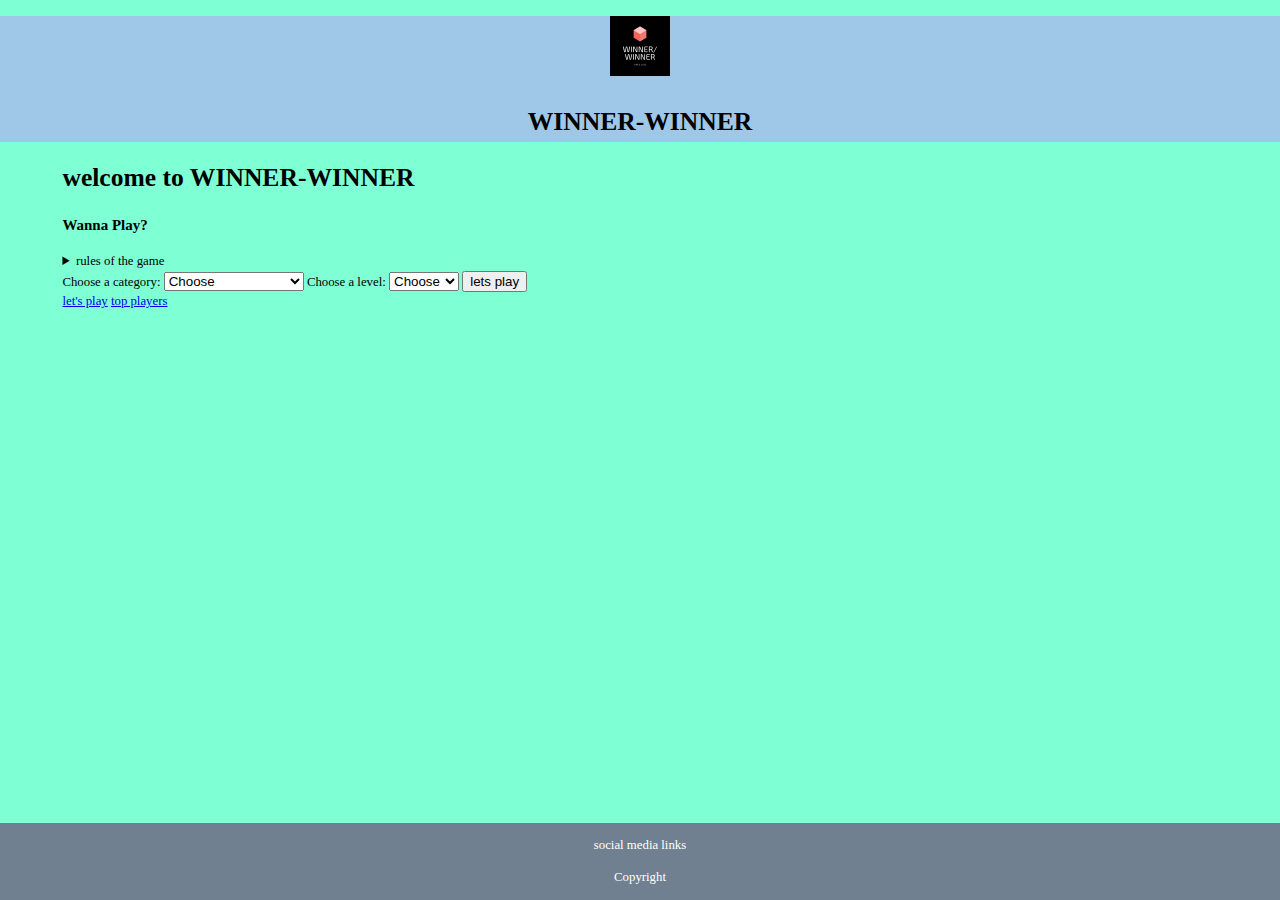
==== index.html @ b1420df2 "added main javascript game logic" ====
<!DOCTYPE html>
<html lang="en">

<head>
    <meta charset="UTF-8">
    <meta http-equiv="X-UA-Compatible" content="IE=edge">
    <meta name="viewport" content="width=device-width, initial-scale=1.0">
    <link rel="apple-touch-icon" sizes="180x180" href="assets/images/apple-touch-icon.png">
    <link rel="icon" type="image/png" sizes="32x32" href="assets/images/favicon-32x32.png">
    <link rel="icon" type="image/png" sizes="16x16" href="assets/images/favicon-16x16.png">
    <link rel="manifest" href="assets/images/site.webmanifest">
    <link href="https://fonts.googleapis.com/css2?family=Roboto:wght@400;900&display=swap" rel="stylesheet">
    <link rel="stylesheet" href="css/styles.css">
    <title>Document</title>
</head>

<body>
    <header>
        <nav>
            <h1 class="heading">
                <img src="assets/images/logo1.png" alt="logo" class="logo">
                <h1>WINNER-WINNER</h1>
        </nav>
    </header>

    <main class="container">
        <section id="welcome">
            <div class="welcome-area">
                <div class="content">
                    <div class="container">
                        <div id="home" class="flex-center flex-column">
                            <h1>welcome to WINNER-WINNER</h1>
                            <h3>Wanna Play?</h3>
                            <details>
                                <summary>rules of the game</summary>
                                <p>you get 10 multiple questions</p>
                                <p>there are 3 categories of questions to choose from</p>
                                <p>you have 3 levels of difficulty</p>
                                <p>points are awarded based on level of difficulty</p>
                                <p>10points for easy, 20 for medium and 30 for hard</p>
                                <p></p>
                            </details>
                            <form action="/game.html">
                                <label for="category">Choose a category:</label>
                                <select id="category" name="category">
                                    <option value="">Choose</option>
                                    <option value="9">General Knowledge</option>
                                    <option value="11">Film</option>
                                    <option value="18">Computers</option>

                                </select>
                                <label for="level">Choose a level:</label>
                                <select id="level" name="level">
                                    <option value="">Choose</option>
                                    <option value="easy">Easy</option>
                                    <option value="medium">Medium</option>
                                    <option value="hard">Hard</option>

                                </select>
                                <input type="submit" value="lets play">
                            </form>

                            <a class="btn" href="/game.html">let's play</a>
                            <a class="btn" href="/highscores.html">
                                <tp></tp>top players
                            </a>



                        </div>
                    </div>
                </div>
            </div>
        </section>
        <section id="game-area">

        </section>



    </main>
    <footer>

        <p>social media links</p>
        <p>Copyright</p>

    </footer>

    <script src="js/scripts.js">
    </script>
</body>

</html>
---- css/styles.css ----
* {
    box-sizing: border-box;
}

html {
    scroll-behavior: smooth;
}

body {
    background-color: aquamarine;
    text-rendering: optimizeSpeed;
    font-size: 80%;
    padding: 0;

    line-height: 1.5;

    margin: 0;
}

.heading {
    font-size: 1.5rem;
}

header {
    background-color: #9fc7e7;

    text-align: center;

}

.container {
    width: 95%;
    /*max-width: 1100px; */
    margin: 0 auto;
}

.game-area {}









footer {
    background-color: slategrey;
    height: auto;
    color: white;
    text-align: center;
    padding: 0;
    position: fixed;
    bottom: 0;
    width: 100%;
}
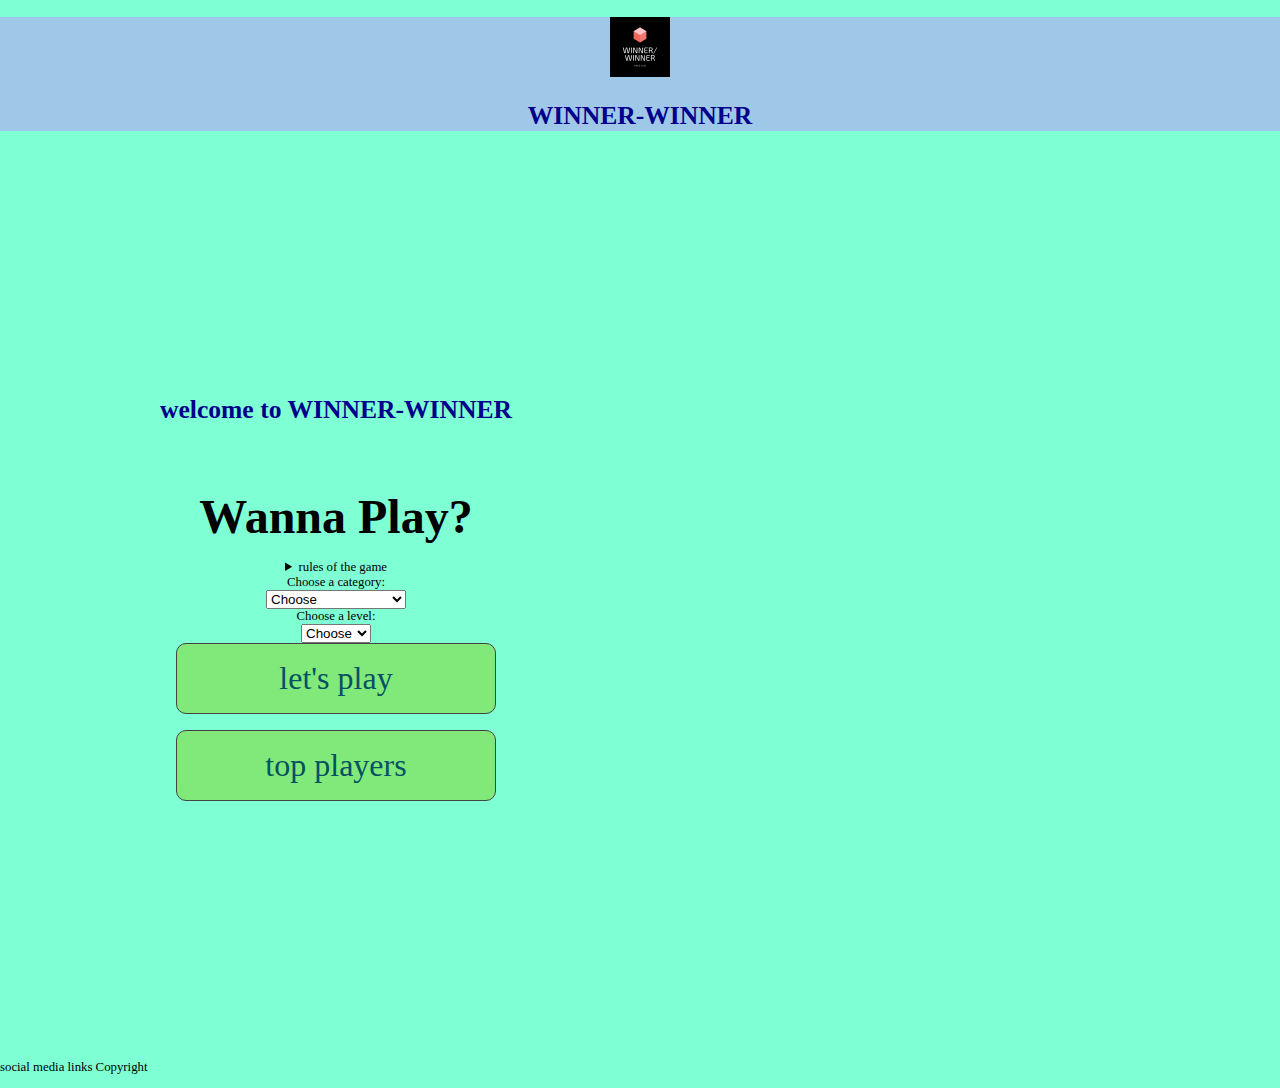
==== commit 492804ec: "got the user input working with the game logic" ====
--- a/index.html
+++ b/index.html
@@ -11,7 +11,7 @@
     <link rel="manifest" href="assets/images/site.webmanifest">
     <link href="https://fonts.googleapis.com/css2?family=Roboto:wght@400;900&display=swap" rel="stylesheet">
     <link rel="stylesheet" href="css/styles.css">
-    <title>Document</title>
+    <title>WINNER-WINNER</title>
 </head>
 
 <body>
@@ -40,27 +40,27 @@
                                 <p>10points for easy, 20 for medium and 30 for hard</p>
                                 <p></p>
                             </details>
-                            <form action="/game.html">
-                                <label for="category">Choose a category:</label>
-                                <select id="category" name="category">
-                                    <option value="">Choose</option>
-                                    <option value="9">General Knowledge</option>
-                                    <option value="11">Film</option>
-                                    <option value="18">Computers</option>
 
-                                </select>
-                                <label for="level">Choose a level:</label>
-                                <select id="level" name="level">
-                                    <option value="">Choose</option>
-                                    <option value="easy">Easy</option>
-                                    <option value="medium">Medium</option>
-                                    <option value="hard">Hard</option>
+                            <label for="category">Choose a category:</label>
+                            <select id="category" name="category">
+                                <option value="">Choose</option>
+                                <option value="9">General Knowledge</option>
+                                <option value="11">Film</option>
+                                <option value="18">Computers</option>
 
-                                </select>
-                                <input type="submit" value="lets play">
-                            </form>
+                            </select>
+                            <label for="level">Choose a level:</label>
+                            <select id="level" name="level">
+                                <option value="">Choose</option>
+                                <option value="easy">Easy</option>
+                                <option value="medium">Medium</option>
+                                <option value="hard">Hard</option>
 
-                            <a class="btn" href="/game.html">let's play</a>
+                            </select>
+
+
+
+                            <a class="btn" href="/quiz.html" id="play">let's play</a>
                             <a class="btn" href="/highscores.html">
                                 <tp></tp>top players
                             </a>
@@ -72,17 +72,18 @@
                 </div>
             </div>
         </section>
-        <section id="game-area">
+        <section id="end-game">
 
         </section>
 
 
 
+
     </main>
-    <footer>
+    <footer class="justify-center">
 
-        <p>social media links</p>
-        <p>Copyright</p>
+        <p>social media links Copyright</p>
+
 
     </footer>
 
--- a/css/styles.css
+++ b/css/styles.css
@@ -12,14 +12,12 @@
     font-size: 80%;
     padding: 0;
 
-    line-height: 1.5;
-
     margin: 0;
 }
 
-.heading {
-    font-size: 1.5rem;
-}
+.heading {}
+
+
 
 header {
     background-color: #9fc7e7;
@@ -28,29 +26,229 @@
 
 }
 
+h1,
+h2,
+h3,
+h4 {
+    margin-bottom: 1rem;
+}
+
+h1 {
+    font-size: ;
+    color: darkblue;
+    margin-bottom: 1rem;
+}
+
+h1>span {
+    font-size: 2rem;
+    font-weight: 600;
+}
+
+h2 {
+    color: darkblue;
+    font-size: 4rem;
+    margin-bottom: 4rem;
+    font-weight: 600;
+
+}
+
+h3 {
+    font-size: 3rem;
+    font-weight: 600;
+}
+
+/* all purpose css*/
+
 .container {
-    width: 95%;
-    /*max-width: 1100px; */
+    width: 100%;
+    height: 100vh;
+    display: flex;
+    justify-content: center;
+    align-items: center;
+    max-width: 90rem;
     margin: 0 auto;
-}
-
-.game-area {}
-
-
-
-
-
-
-
-
-
-footer {
-    background-color: slategrey;
-    height: auto;
-    color: white;
-    text-align: center;
-    padding: 0;
-    position: fixed;
-    bottom: 0;
-    width: 100%;
-}+    padding: 2rem;
+}
+
+.container>* {
+    width: 100%
+}
+
+.flex-column {
+    display: flex;
+    flex-direction: column;
+}
+
+.flex-center {
+    justify-content: center;
+    align-items: center;
+}
+
+.justify-center {
+    justify-content: center;
+}
+
+.text-center {
+    text-align: center;
+}
+
+.hidden {
+    display: none;
+}
+
+/*-------------------------------btns---------- */
+.btn {
+    font-size: 2rem;
+    padding: 1rem 0;
+    width: 20rem;
+    text-align: center;
+    border: 0.1rem solid #444;
+    margin-bottom: 1rem;
+    text-decoration: none;
+    color: #045162;
+    background-color: #81e979;
+    border-radius: 10px;
+}
+
+.btn:hover {
+    cursor: pointer;
+    box-shadow: 0 0.4rem 1.4rem 0 rgba(86, 185, 235, 0.5);
+    transform: translateY(-0.1rem);
+    transition: transform 150ms;
+}
+
+.btn[disabled]:hover {
+    cursor: not-allowed;
+    box-shadow: none;
+    transform: none;
+}
+
+/* FORMS */
+form {
+    width: 100%;
+    display: flex;
+    flex-direction: column;
+    align-items: center;
+}
+
+input {
+    margin-bottom: 1rem;
+    width: 20rem;
+    padding: 1.5rem;
+    font-size: 1.8rem;
+    border: none;
+
+    box-shadow: 0 0.1rem 1.4rem 0 rgba(86, 185, 235, 0.5);
+}
+
+input::placeholder {
+    color: #aaa;
+}
+
+/*-----------------------quiz page css----------- */
+.choice-container {
+    display: flex;
+    margin-bottom: 1rem;
+    width: 100%;
+    font-size: 2rem;
+    border: 2px solid #444;
+    background-color: lightblue;
+}
+
+.choice-container:hover {
+    cursor: pointer;
+    box-shadow: 0 0.4rem 1.4rem 0 rgba(86, 185, 235, 0.5);
+    transform: translateY(-0.1rem);
+    transition: transform 150ms;
+
+}
+
+.choice-prefix {
+    padding: 1rem 2rem;
+    background-color: rgb(191, 202, 36);
+
+}
+
+.choice-text {
+    padding: 1rem;
+    width: 100%;
+
+}
+
+.correct {
+    background-color: #28a745;
+}
+
+.incorrect {
+    background-color: #dc3545;
+}
+
+/* HUD */
+
+#hud {
+    display: flex;
+    justify-content: space-between;
+}
+
+.hud-prefix {
+    text-align: center;
+    font-size: 3rem;
+}
+
+.hud-main-text {
+    text-align: center;
+}
+
+#progressBar {
+    width: 20rem;
+    height: 4rem;
+    border: 5px solid #56a5eb;
+    margin-top: 1.5rem;
+}
+
+#progressBarFull {
+    height: 3.5rem;
+    background-color: #56a5eb;
+    width: 0%;
+}
+
+/*------------spinning loader--------fro w3schools-- */
+#loader {
+    border: 16px solid #f3f3f3;
+    border-radius: 50%;
+    border-top: 16px solid blue;
+    border-right: 16px solid green;
+    border-bottom: 16px solid red;
+    border-left: 16px solid pink;
+    width: 120px;
+    height: 120px;
+    -webkit-animation: spin 5s linear infinite;
+    animation: spin 5s linear infinite;
+}
+
+@keyframes spin {
+    0% {
+        transform: rotate(0deg);
+    }
+
+    100% {
+        transform: rotate(360deg);
+    }
+
+
+
+
+
+
+
+    footer {
+        background-color: slategrey;
+
+        color: white;
+        text-align: center;
+        padding: 0;
+        position: fixed;
+
+        bottom: 0;
+        width: 100%;
+    }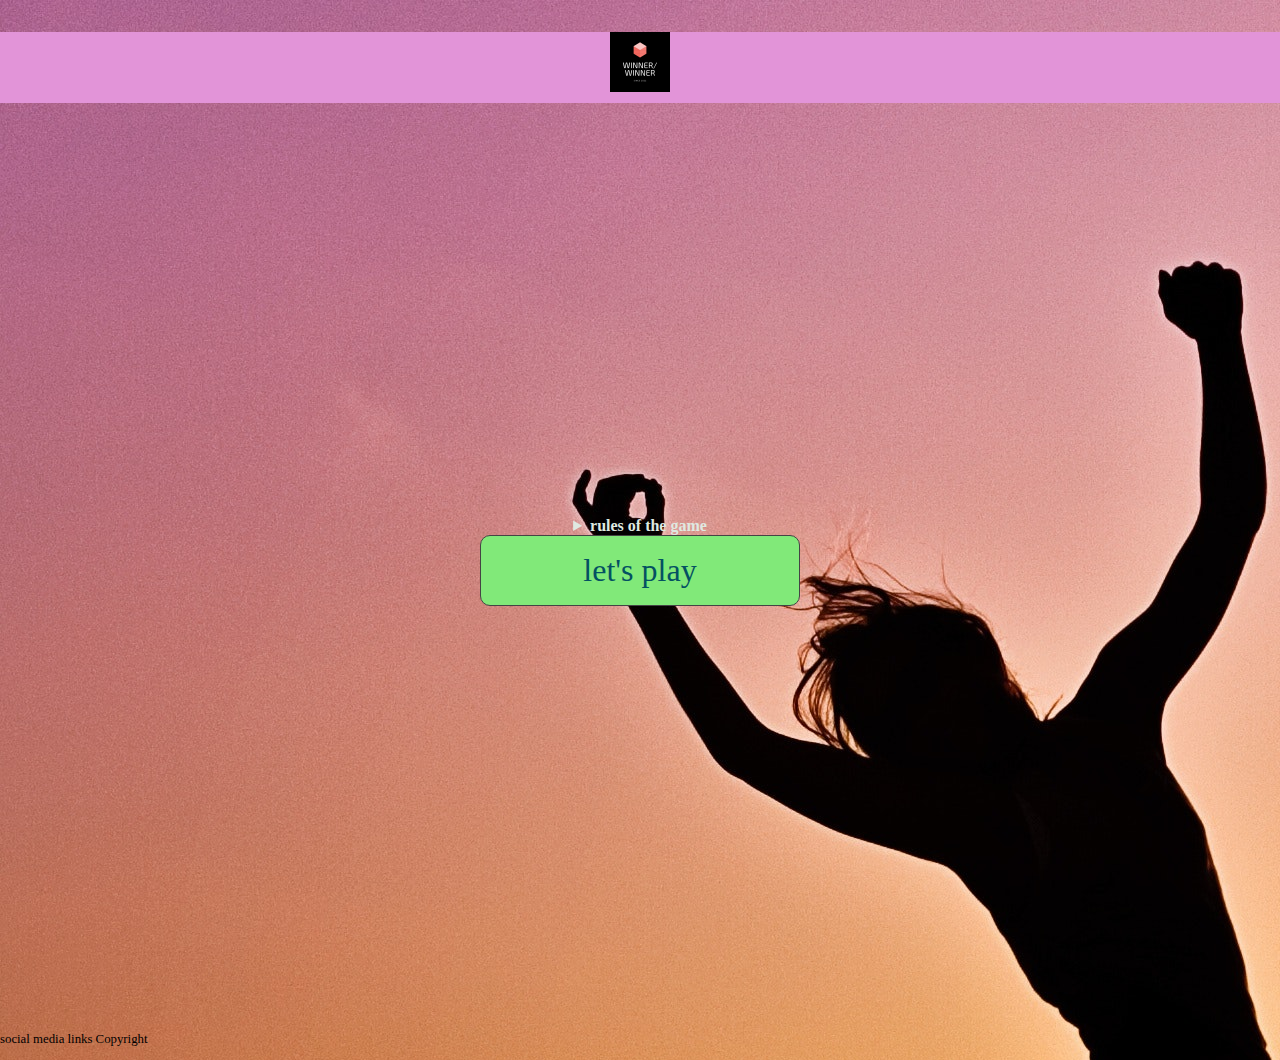
==== commit edd267ac: "added game-over page and javascript logic" ====
--- a/index.html
+++ b/index.html
@@ -19,18 +19,18 @@
         <nav>
             <h1 class="heading">
                 <img src="assets/images/logo1.png" alt="logo" class="logo">
-                <h1>WINNER-WINNER</h1>
+
         </nav>
     </header>
 
-    <main class="container">
+    <main class="">
         <section id="welcome">
             <div class="welcome-area">
                 <div class="content">
                     <div class="container">
                         <div id="home" class="flex-center flex-column">
-                            <h1>welcome to WINNER-WINNER</h1>
-                            <h3>Wanna Play?</h3>
+
+
                             <details>
                                 <summary>rules of the game</summary>
                                 <p>you get 10 multiple questions</p>
@@ -41,7 +41,7 @@
                                 <p></p>
                             </details>
 
-                            <label for="category">Choose a category:</label>
+                            <!--                      <label for="category">Choose a category:</label>
                             <select id="category" name="category">
                                 <option value="">Choose</option>
                                 <option value="9">General Knowledge</option>
@@ -56,14 +56,12 @@
                                 <option value="medium">Medium</option>
                                 <option value="hard">Hard</option>
 
-                            </select>
+                            </select> -->
 
 
 
-                            <a class="btn" href="/quiz.html" id="play">let's play</a>
-                            <a class="btn" href="/highscores.html">
-                                <tp></tp>top players
-                            </a>
+                            <a class="btn" href="/quiz.html" id="play" onclick="letsPlay()">let's play</a>
+
 
 
 
@@ -72,9 +70,7 @@
                 </div>
             </div>
         </section>
-        <section id="end-game">
 
-        </section>
 
 
 
--- a/css/styles.css
+++ b/css/styles.css
@@ -8,6 +8,7 @@
 
 body {
     background-color: aquamarine;
+    background-image: url(../assets/images/pexels-jill-wellington-40815.jpg);
     text-rendering: optimizeSpeed;
     font-size: 80%;
     padding: 0;
@@ -15,12 +16,13 @@
     margin: 0;
 }
 
-.heading {}
 
 
 
 header {
-    background-color: #9fc7e7;
+    background-color: #e294d8;
+    top: 0;
+
 
     text-align: center;
 
@@ -34,8 +36,8 @@
 }
 
 h1 {
-    font-size: ;
-    color: darkblue;
+    font-size: 3rem;
+    color: whitesmoke;
     margin-bottom: 1rem;
 }
 
@@ -45,16 +47,22 @@
 }
 
 h2 {
-    color: darkblue;
-    font-size: 4rem;
+    color: whitesmoke;
+    font-size: 2rem;
     margin-bottom: 4rem;
     font-weight: 600;
 
 }
 
 h3 {
-    font-size: 3rem;
+    font-size: 2rem;
     font-weight: 600;
+}
+
+details {
+    color: #dfe9e1;
+    font-size: 1rem;
+    font-weight: bold;
 }
 
 /* all purpose css*/
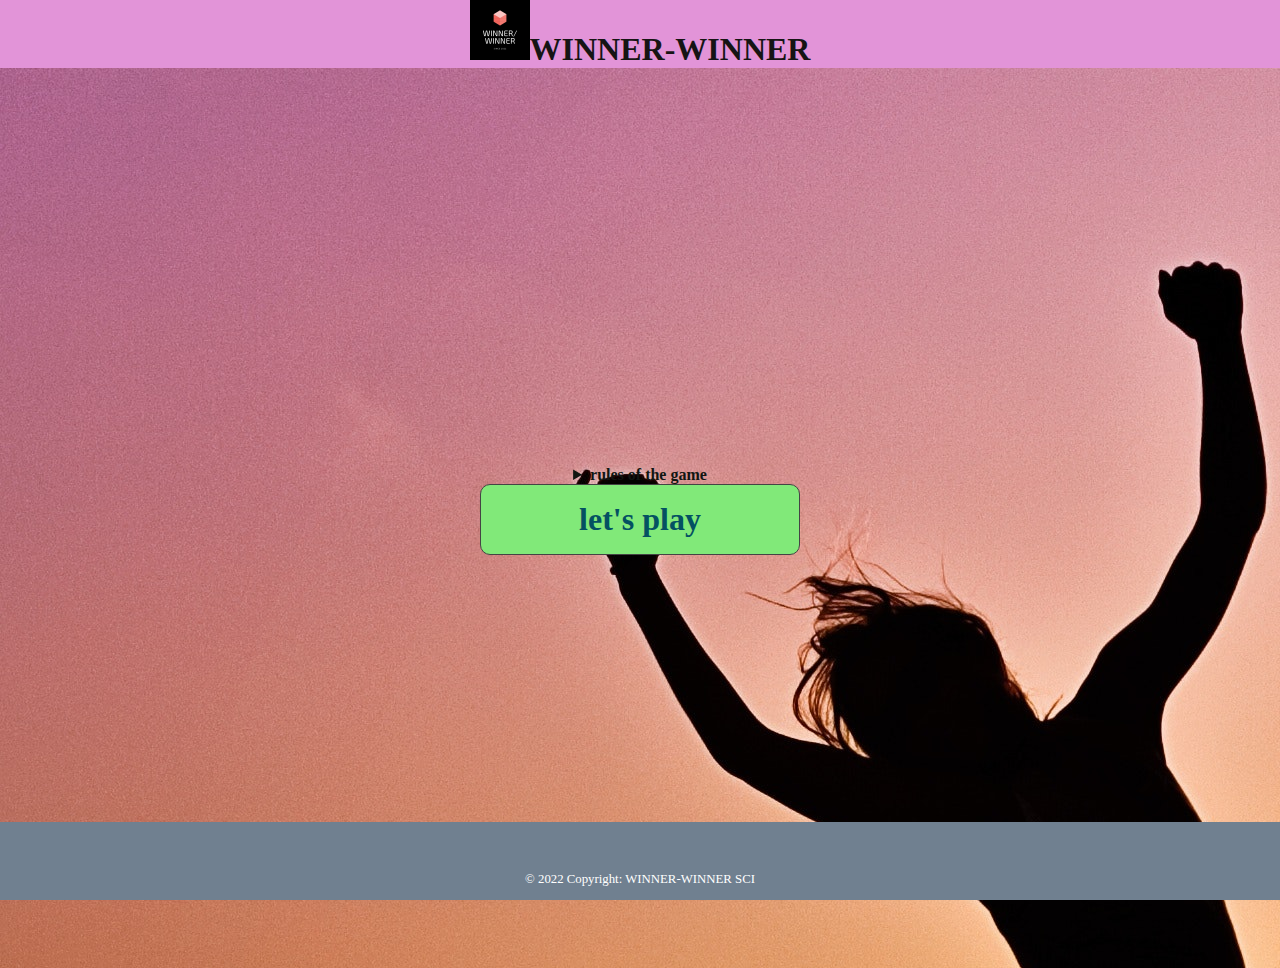
==== commit a73598ec: "fixed some styling bugs on the quiz page" ====
--- a/index.html
+++ b/index.html
@@ -5,11 +5,17 @@
     <meta charset="UTF-8">
     <meta http-equiv="X-UA-Compatible" content="IE=edge">
     <meta name="viewport" content="width=device-width, initial-scale=1.0">
+    <meta name="description" content="WINNER-WINNER is an online multiple choice game created using the openTrivia API">
+    <meta name="keywords" content="Quiz, multiple choice, openTrivia, fun, brainteasers">
+    <meta name="author" content="Samuel C. Ironta">
+
     <link rel="apple-touch-icon" sizes="180x180" href="assets/images/apple-touch-icon.png">
     <link rel="icon" type="image/png" sizes="32x32" href="assets/images/favicon-32x32.png">
     <link rel="icon" type="image/png" sizes="16x16" href="assets/images/favicon-16x16.png">
     <link rel="manifest" href="assets/images/site.webmanifest">
     <link href="https://fonts.googleapis.com/css2?family=Roboto:wght@400;900&display=swap" rel="stylesheet">
+    <link rel="stylesheet" href="https://use.fontawesome.com/releases/v5.6.3/css/all.css"
+        integrity="sha384-UHRtZLI+pbxtHCWp1t77Bi1L4ZtiqrqD80Kn4Z8NTSRyMA2Fd33n5dQ8lWUE00s/" crossorigin="anonymous" />
     <link rel="stylesheet" href="css/styles.css">
     <title>WINNER-WINNER</title>
 </head>
@@ -17,8 +23,8 @@
 <body>
     <header>
         <nav>
-            <h1 class="heading">
-                <img src="assets/images/logo1.png" alt="logo" class="logo">
+
+            <a href="index.html"><img src="assets/images/logo1.png" alt="logo" class="logo">WINNER-WINNER</a>
 
         </nav>
     </header>
@@ -60,7 +66,7 @@
 
 
 
-                            <a class="btn" href="/quiz.html" id="play" onclick="letsPlay()">let's play</a>
+                            <a class="btn" href="/quiz.html" id="play" onclick="getUserInput()">let's play</a>
 
 
 
@@ -76,9 +82,16 @@
 
 
     </main>
-    <footer class="justify-center">
+    <footer>
+        <a href="https://www.facebook.com/" target="_blank" role="button"><i class="fab fa-facebook-square"></i></a>
 
-        <p>social media links Copyright</p>
+        <a href="https://twitter.com/" target="_blank" role="button"><i class="fab fa-twitter-square"></i></a>
+
+        <a href="https://www.instagram.com/" target="_blank" role="button"><i class="fab fa-instagram"></i></a>
+
+        <a href="https://www.youtube.com/" target="_blank" role="button"><i class="fab fa-youtube-square"></i></a>
+
+        <p>© 2022 Copyright: WINNER-WINNER SCI</p>
 
 
     </footer>
--- a/css/styles.css
+++ b/css/styles.css
@@ -22,10 +22,15 @@
 header {
     background-color: #e294d8;
     top: 0;
-
-
-    text-align: center;
-
+    text-align: center;
+
+}
+
+a {
+    font-size: 2rem;
+    color: rgb(22, 20, 20);
+    text-decoration: none;
+    font-weight: bold;
 }
 
 h1,
@@ -60,7 +65,7 @@
 }
 
 details {
-    color: #dfe9e1;
+    color: #111612;
     font-size: 1rem;
     font-weight: bold;
 }
@@ -154,6 +159,11 @@
 }
 
 /*-----------------------quiz page css----------- */
+.container-quiz {
+    margin-bottom: 10rem;
+    padding-bottom: 5rem;
+}
+
 .choice-container {
     display: flex;
     margin-bottom: 1rem;
@@ -191,7 +201,7 @@
     background-color: #dc3545;
 }
 
-/* HUD */
+/* score display */
 
 #hud {
     display: flex;
@@ -220,7 +230,7 @@
     width: 0%;
 }
 
-/*------------spinning loader--------fro w3schools-- */
+/*------------spinning loader--------fro w3schools--
 #loader {
     border: 16px solid #f3f3f3;
     border-radius: 50%;
@@ -241,22 +251,40 @@
 
     100% {
         transform: rotate(360deg);
-    }
-
-
-
-
-
-
-
-    footer {
-        background-color: slategrey;
-
-        color: white;
-        text-align: center;
-        padding: 0;
-        position: fixed;
-
-        bottom: 0;
-        width: 100%;
-    }+    }  */
+
+
+
+
+
+
+/* footer styling for all pages */
+footer {
+    margin-top: auto;
+    background-color: slategrey;
+
+    color: white;
+    text-align: center;
+    padding: 0px;
+    position: fixed;
+
+    bottom: 0;
+    width: 100%;
+}
+
+.fab {
+
+    padding: 20px;
+    font-size: 20px;
+    width: ;
+    text-align: center;
+    text-decoration: none;
+
+
+
+}
+
+
+.fab:hover {
+    opacity: 0.7;
+}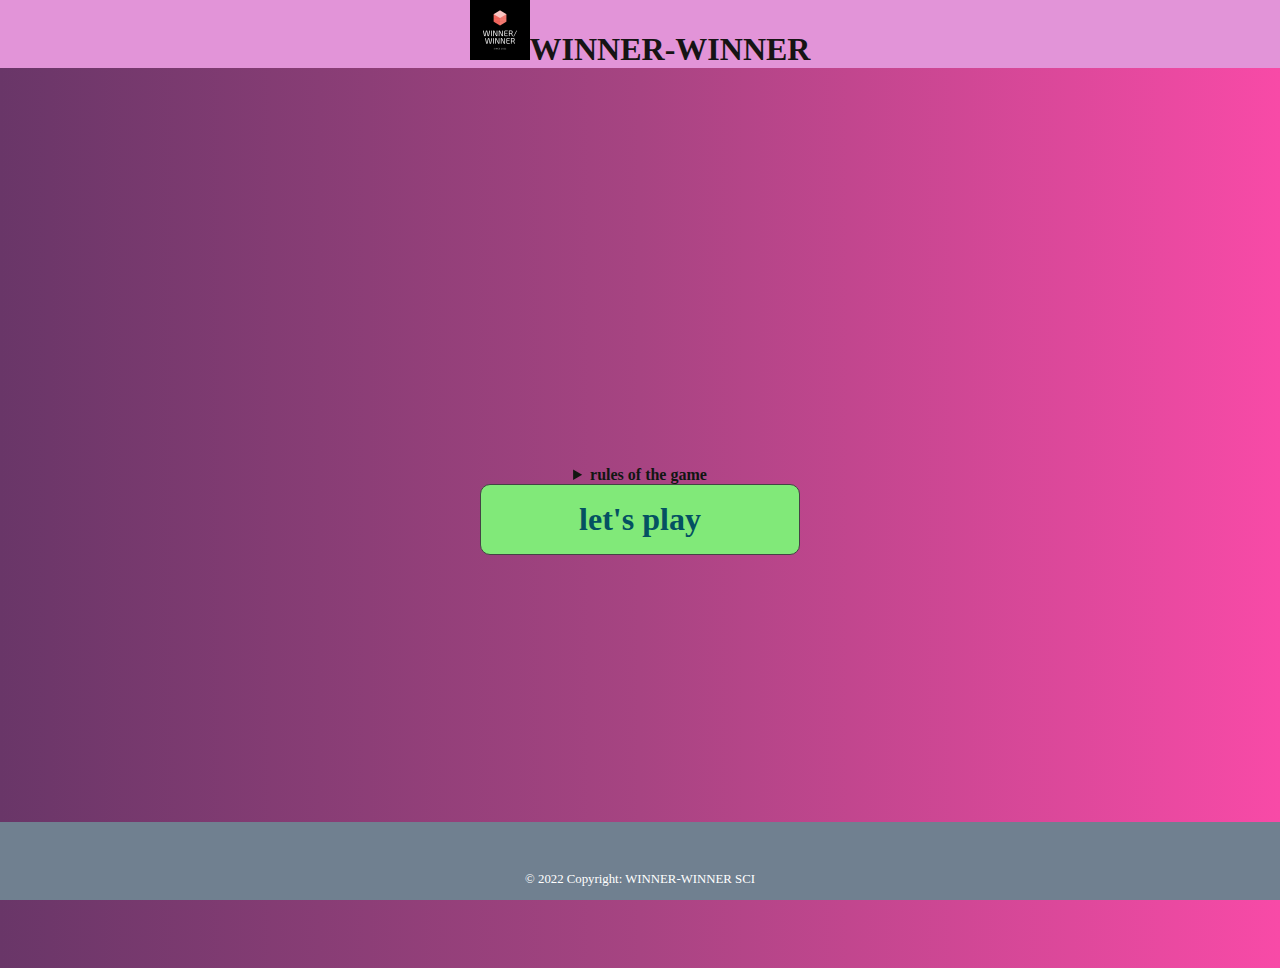
==== commit 98a4cf10: "changing file path to quiz page" ====
--- a/index.html
+++ b/index.html
@@ -66,7 +66,7 @@
 
 
 
-                            <a class="btn" href="/quiz.html" id="play" onclick="getUserInput()">let's play</a>
+                            <a class="btn" href="../quiz.html" id="play">let's play</a>
 
 
 
--- a/css/styles.css
+++ b/css/styles.css
@@ -7,8 +7,8 @@
 }
 
 body {
-    background-color: aquamarine;
-    background-image: url(../assets/images/pexels-jill-wellington-40815.jpg);
+
+    background-image: linear-gradient(to right, #693668, #A74482, #F84AA7);
     text-rendering: optimizeSpeed;
     font-size: 80%;
     padding: 0;
@@ -253,7 +253,103 @@
         transform: rotate(360deg);
     }  */
 
-
+/* -------------- confetti code snippet from Steven_Joel@webflow forum-----------------------*/
+.confetti-container {
+    width: 100%;
+    height: 100%;
+}
+
+.confetti {
+    width: 40px;
+    height: 40px;
+    background-color: #f2d74e;
+    position: absolute;
+    left: 50%;
+    animation: confetti 5s ease-in-out -2s infinite;
+    transform-origin: left top;
+}
+
+.confetti:nth-child(1) {
+    background-color: #f2d74e;
+    left: 10%;
+    animation-delay: 0;
+}
+
+.confetti:nth-child(2) {
+    background-color: #95c3de;
+    left: 20%;
+    animation-delay: -5s;
+}
+
+.confetti:nth-child(3) {
+    background-color: #ff9a91;
+    left: 30%;
+    animation-delay: -3s;
+}
+
+.confetti:nth-child(4) {
+    background-color: #f2d74e;
+    left: 40%;
+    animation-delay: -2.5s;
+}
+
+.confetti:nth-child(5) {
+    background-color: #95c3de;
+    left: 50%;
+    animation-delay: -4s;
+}
+
+.confetti:nth-child(6) {
+    background-color: #ff9a91;
+    left: 60%;
+    animation-delay: -6s;
+}
+
+.confetti:nth-child(7) {
+    background-color: #f2d74e;
+    left: 70%;
+    animation-delay: -1.5s;
+}
+
+.confetti:nth-child(8) {
+    background-color: #95c3de;
+    left: 80%;
+    animation-delay: -2s;
+}
+
+.confetti:nth-child(9) {
+    background-color: #ff9a91;
+    left: 90%;
+    animation-delay: -3.5s;
+}
+
+.confetti:nth-child(10) {
+    background-color: #f2d74e;
+    left: 100%;
+    animation-delay: -2.5s;
+}
+
+@keyframes confetti {
+    0% {
+        transform: rotateZ(15deg) rotateY(0deg) translate(0, 0);
+    }
+
+    25% {
+        transform: rotateZ(5deg) rotateY(360deg) translate(-5vw, 20vh);
+    }
+
+    50% {
+        transform: rotateZ(15deg) rotateY(720deg) translate(5vw, 60vh);
+    }
+
+    75% {
+        transform: rotateZ(5deg) rotateY(1080deg) translate(-10vw, 80vh);
+    }
+
+    100% {
+        transform: rotateZ(15deg) rotateY(1440deg) translate(10vw, 110vh);
+    }
+}
 
 
 
@@ -276,7 +372,7 @@
 
     padding: 20px;
     font-size: 20px;
-    width: ;
+
     text-align: center;
     text-decoration: none;
 
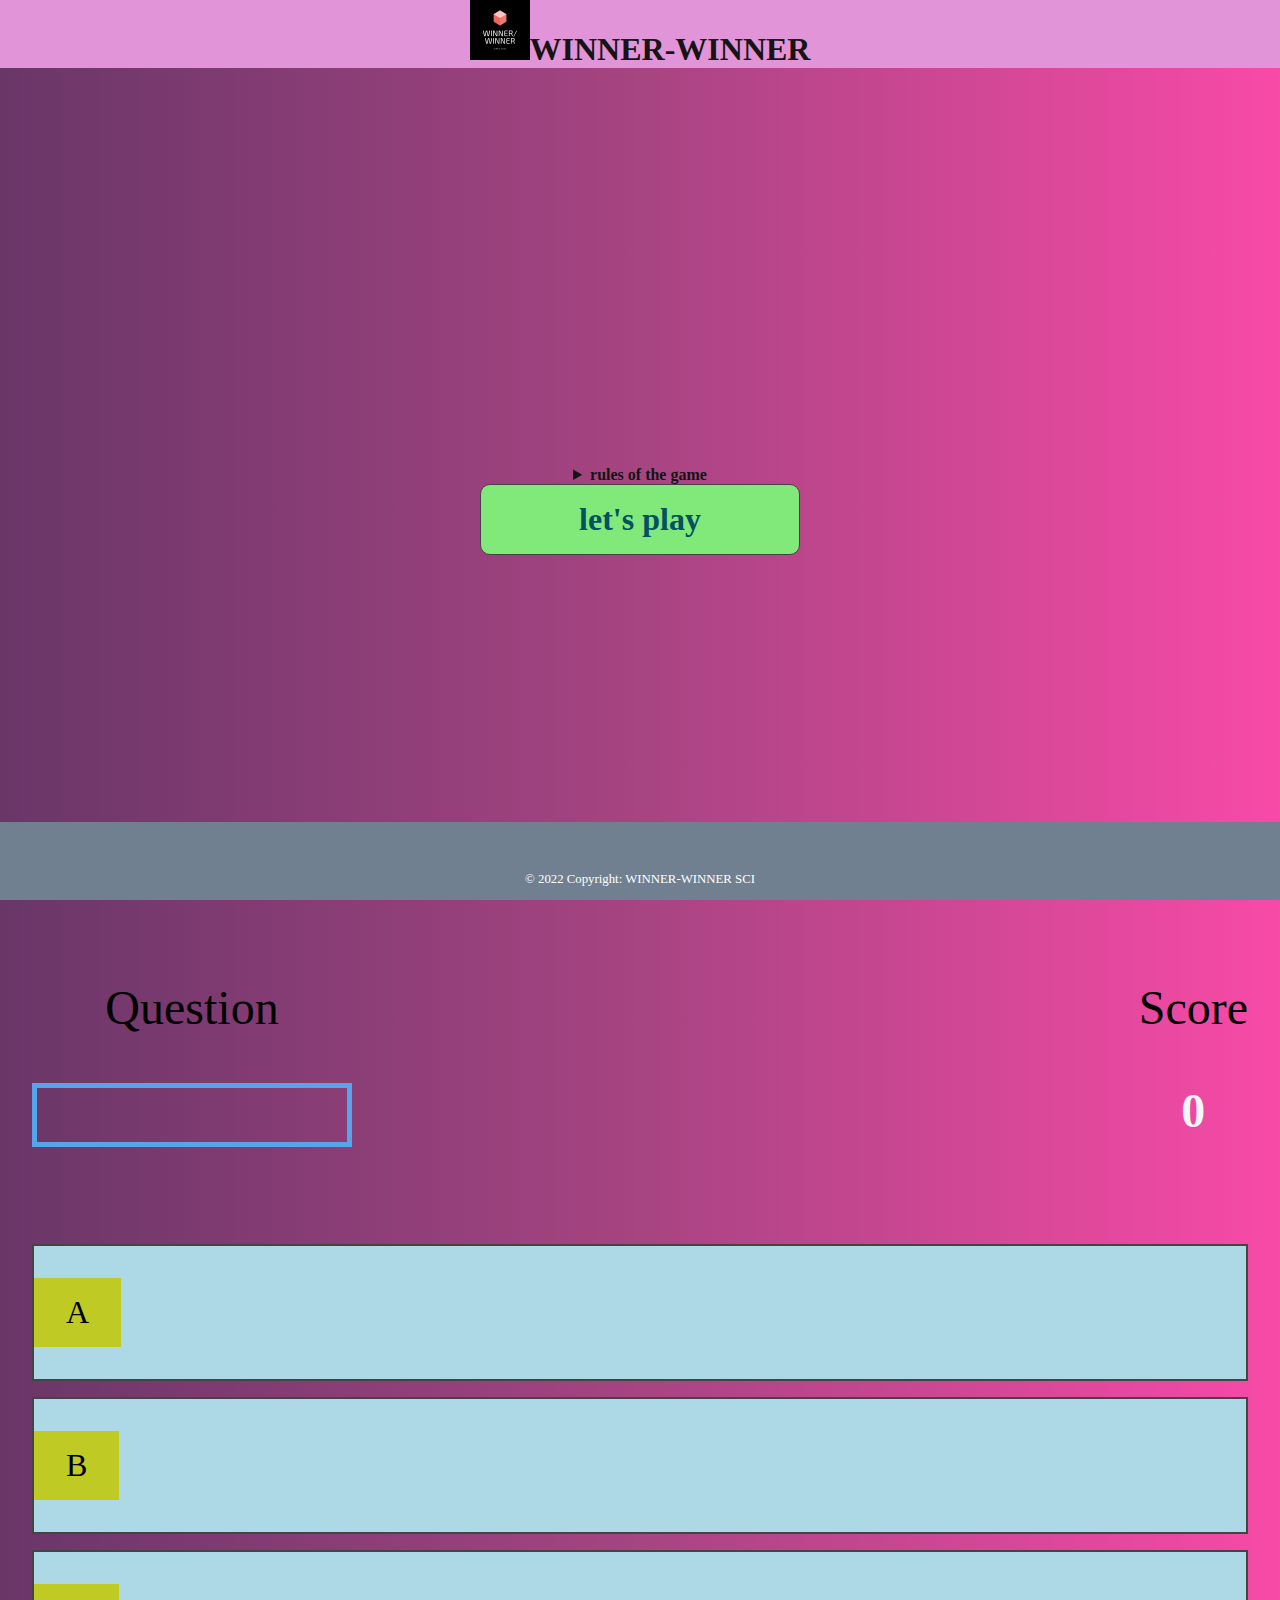
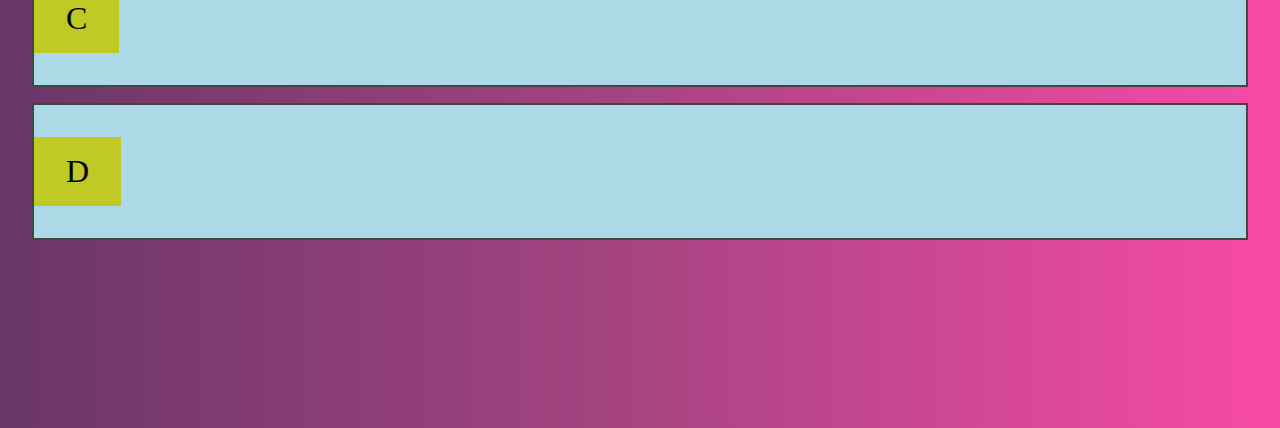
==== commit 665a995f: "github not finding quiz.html, trying out a fix" ====
--- a/index.html
+++ b/index.html
@@ -66,13 +66,60 @@
 
 
 
-                            <a class="btn" href="../quiz.html" id="play">let's play</a>
+                            <a class="btn" href="#quiz" id="play">let's play</a>
 
 
 
 
                         </div>
                     </div>
+                </div>
+            </div>
+        </section>
+        <section id="quiz">
+            <div class="container container-quiz">
+                <div id="game" class="justify-center flex-column">
+                    <div id="hud">
+                        <div id="hud-item">
+                            <p id="progressText" class="hud-prefix">
+                                Question
+                            </p>
+                            <div id="progressBar">
+                                <div id="progressBarFull"></div>
+                            </div>
+
+                        </div>
+                        <div id="hud-item">
+                            <p class="hud-prefix">
+                                Score
+                            </p>
+                            <h1 class="hud-main-text" id="score">
+                                0
+                            </h1>
+                        </div>
+                    </div>
+                    <h2 id="question"></h2>
+                    <!-- the API provides four possible answer choices-->
+                    <div class="choice-container">
+                        <p class="choice-prefix">A</p>
+                        <p class="choice-text" data-number="1"></p>
+                    </div>
+                    <div class="choice-container">
+                        <p class="choice-prefix">B</p>
+                        <p class="choice-text" data-number="2"></p>
+                    </div>
+                    <div class="choice-container">
+                        <p class="choice-prefix">C</p>
+                        <p class="choice-text" data-number="3"></p>
+                    </div>
+                    <div class="choice-container">
+                        <p class="choice-prefix">D</p>
+                        <p class="choice-text" data-number="4"></p>
+                    </div>
+
+
+
+
                 </div>
             </div>
         </section>
